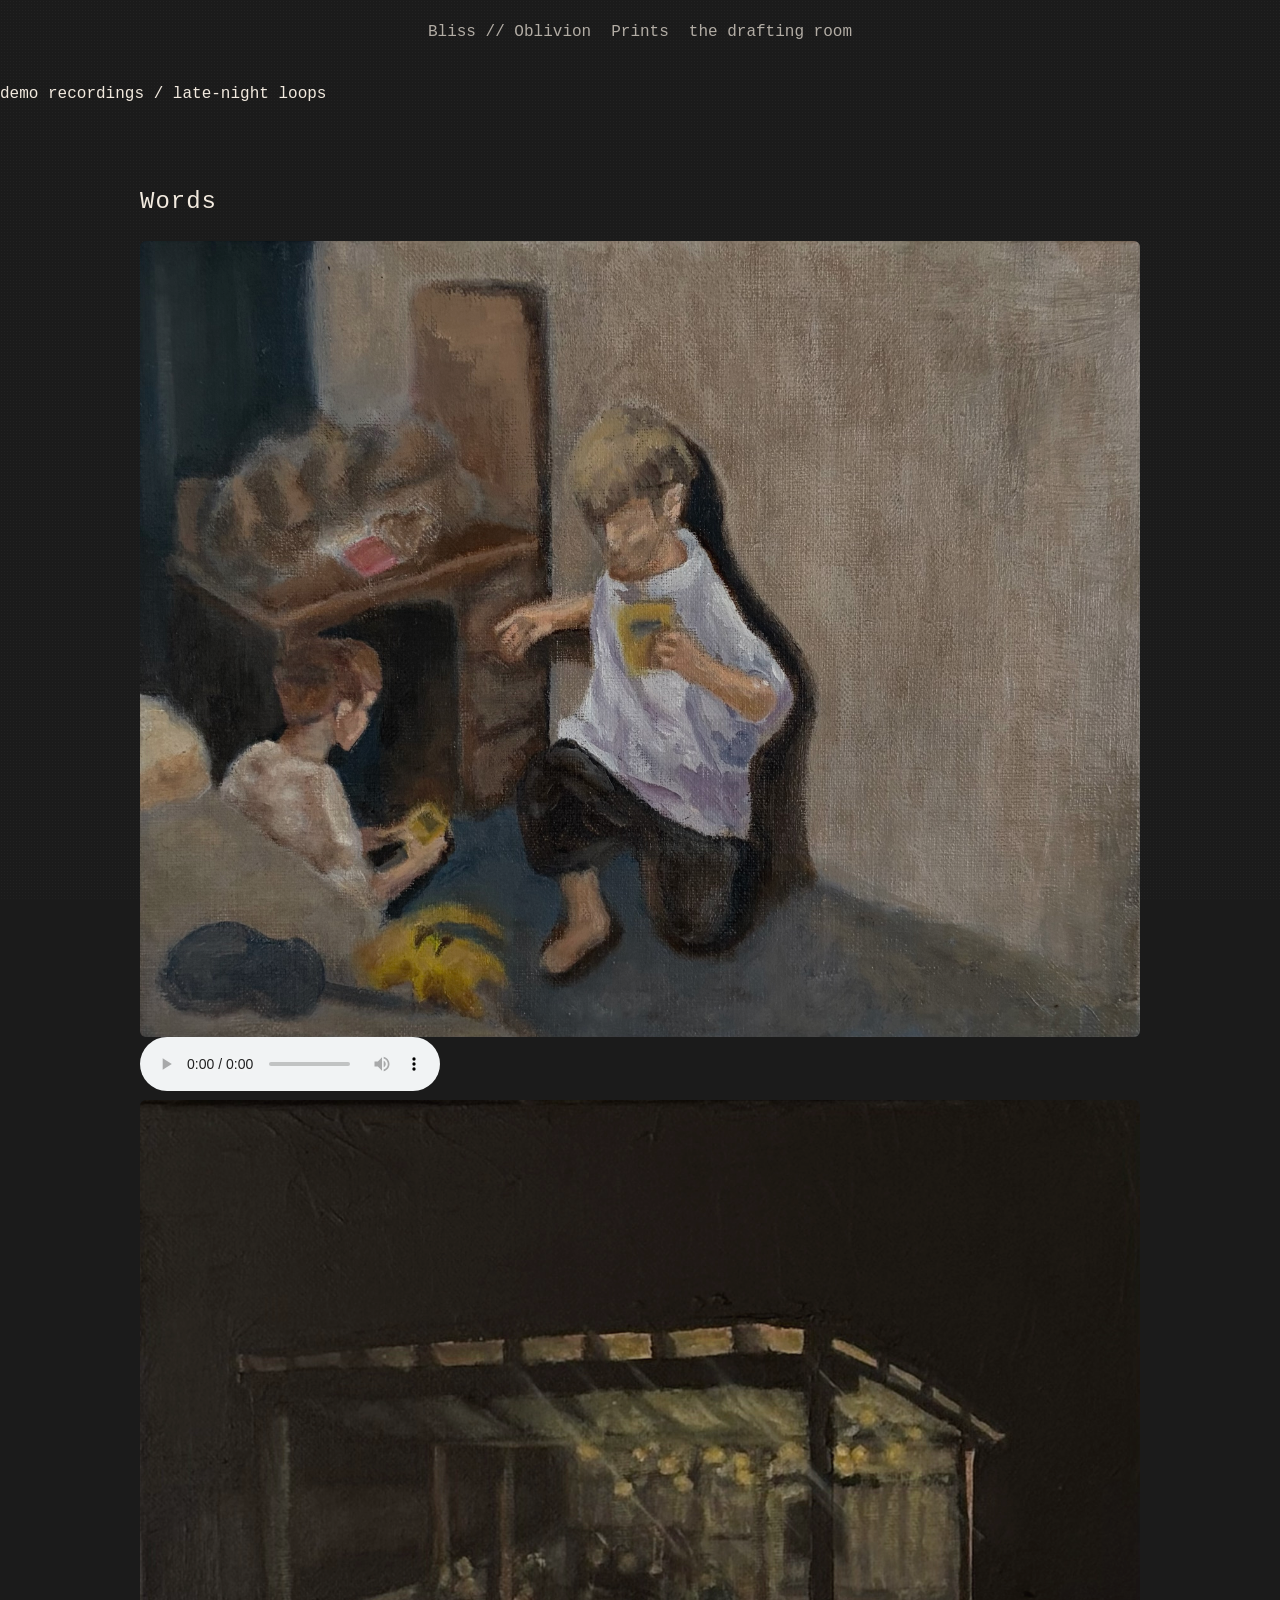
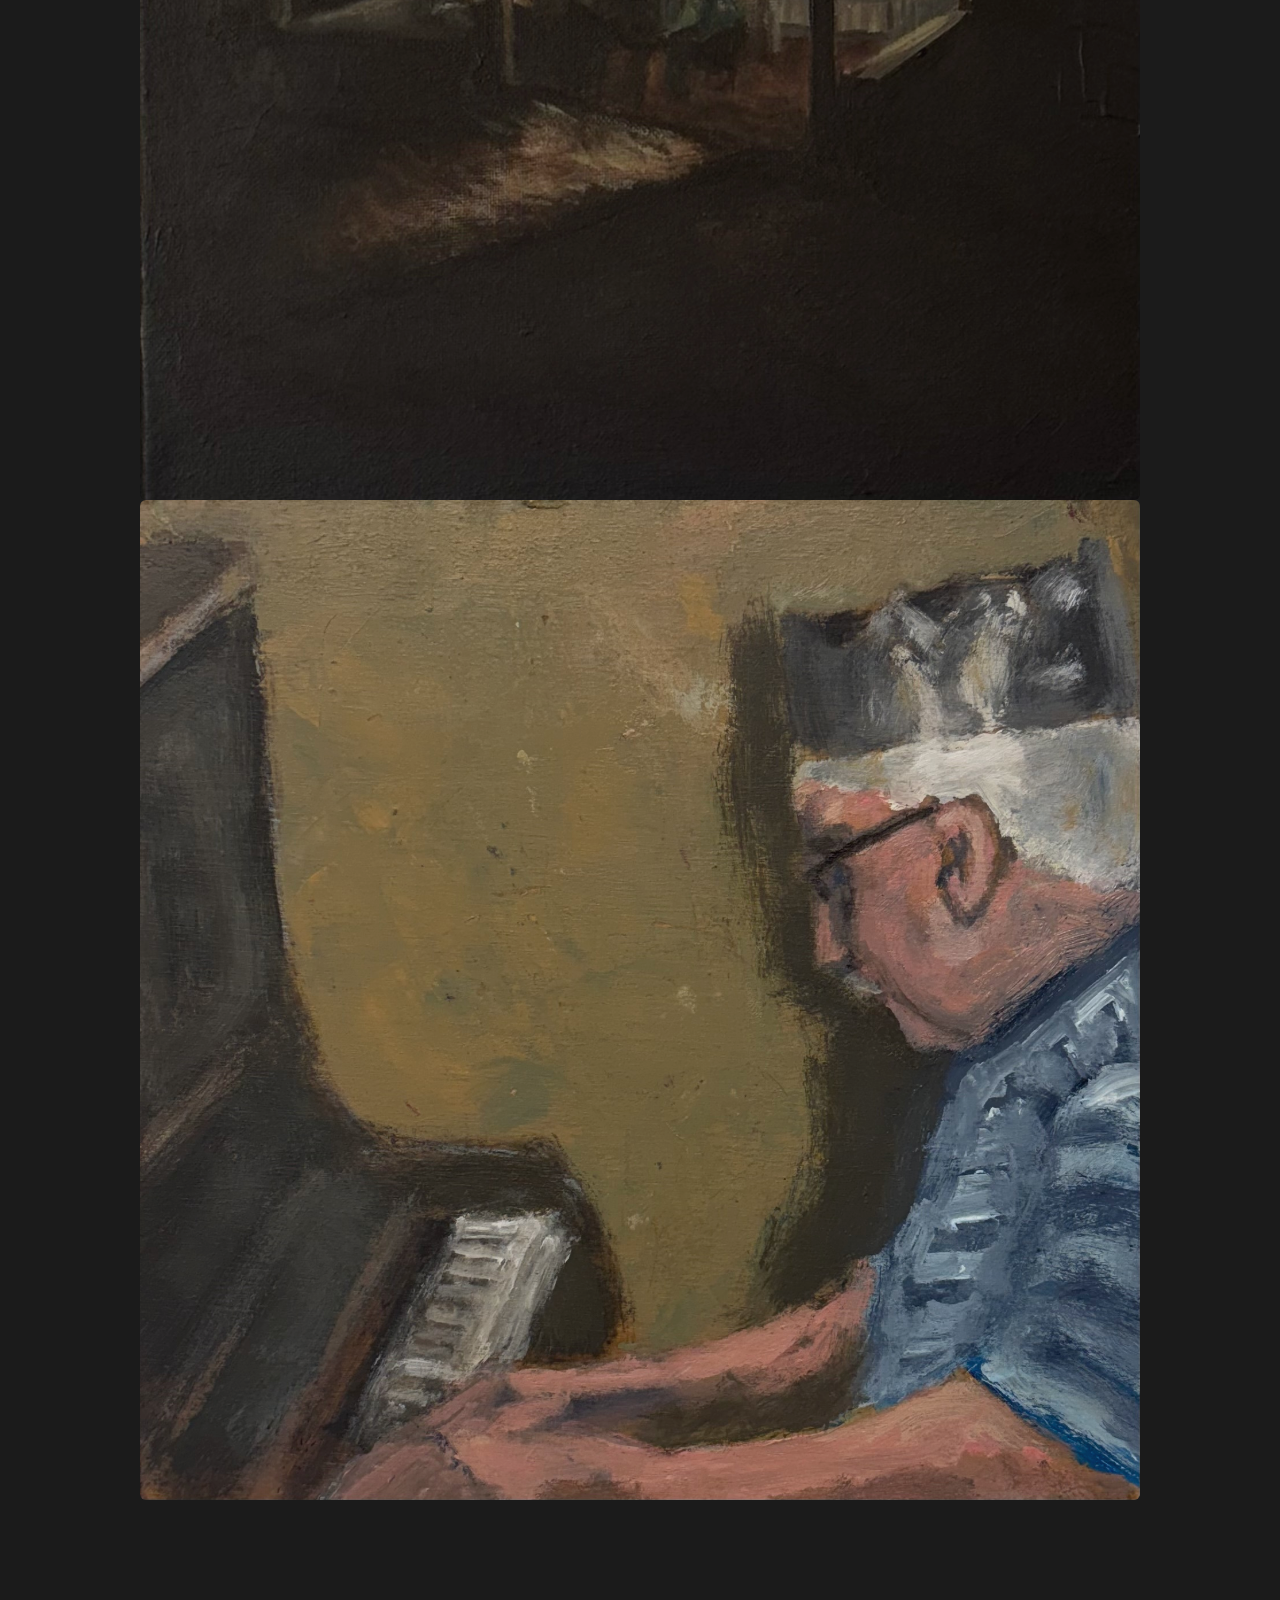
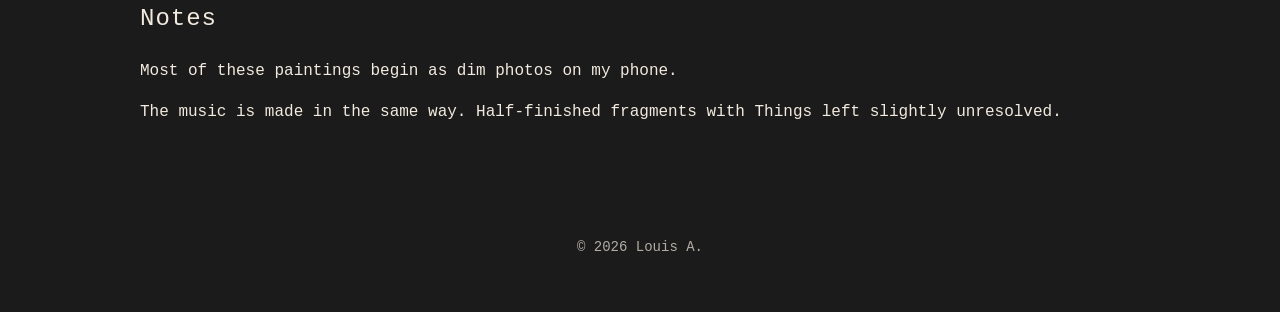
==== index.html @ 3e67a151 "Update index.html" ====
<!DOCTYPE html>
<html lang="en">
<head>
  <meta charset="UTF-8">
  <meta name="viewport" content="width=device-width, initial-scale=1.0">

  <nav class="nav">
  <a href="index.html">Bliss // Oblivion</a>
  <a href="prints.html">Prints</a>
  <a href="the drafting room.html">the drafting room</a>
</nav>

  <title>|Louis A.</title>

  <!-- THIS is your missing connection -->
  <link rel="stylesheet" href="style.css">
</head>
<body>

      <p class="caption">
        demo recordings / late-night loops
      </p>
    </div>
  </section>

  <section class="gallery-section">
    <div class="section-inner">

         <h2>Words</h2>

        <div class="gallery-item">
          <img src="paintings/Kids.jpg" alt="Kids">
        </div>
        
 <audio controls>
    <source src="music/Words.mp3" type="audio/mpeg">
  </audio>

          <div class="gallery-item">
          <img src="paintings/Warmth.jpg" alt="Warmth">
        </div>

      
        
        <div class="gallery-item">
          <img src="paintings/Pianoman.jpg" alt="Pianoman">
        </div>

      </div>
    </div>
  </section>

  <section class="journal-section">
    <div class="section-inner narrow">
      <h2>Notes</h2>

      <div class="journal-entry">
        <p>
          Most of these paintings begin as dim photos on my phone.
        </p>
      </div>

      <div class="journal-entry">
        <p>
          The music is made in the same way.
          Half-finished fragments with 
          Things left slightly unresolved.
        </p>
      </div>
    </div>
  </section>

  <footer>
    <p>
      © 2026 Louis A.
    </p>
  </footer>

  <script src="script.js"></script>
</body>
</html>
---- style.css ----
.nav {
  display: flex;
  gap: 20px;
  justify-content: center;
  padding: 20px;
  font-family: "Courier New", monospace;
}

.nav a {
  color: #f2eadf;
  text-decoration: none;
  opacity: 0.7;
  transition: opacity 0.2s ease;
}

.nav a:hover {
  opacity: 1;
}

body {
  background-color: #1b1b1b;   /* charcoal */
  color: #f2eadf;              /* cream */
  font-family: "Courier New", Courier, monospace;  /* typewriter vibe */
  margin: 0;
  padding: 0;
  line-height: 1.6;
}

/* Optional subtle texture feel */
body::before {
  content: "";
  position: fixed;
  top: 0;
  left: 0;
  width: 100%;
  height: 100%;
  background: radial-gradient(rgba(255,255,255,0.03) 1px, transparent 1px);
  background-size: 3px 3px;
  pointer-events: none;
}

/* Headings */
h1, h2 {
  font-family: "Courier New", Courier, monospace;
  color: #f2eadf;
  font-weight: normal;
  letter-spacing: 1px;
}

/* Layout spacing */
.section-inner {
  max-width: 1000px;
  margin: 0 auto;
  padding: 40px 20px;
}

/* Gallery grid control */
.gallery-grid {
  display: grid;
  grid-template-columns: repeat(auto-fit, minmax(180px, 1fr));
  gap: 20px;
  margin-top: 20px;
}

/* Image sizing (THIS fixes your “way too big” issue) */
.gallery-item img {
  width: 100%;
  height: auto;
  display: block;
  border-radius: 6px;

  /* subtle gallery feel */
  filter: contrast(0.95) brightness(0.9);

  transition: transform 0.25s ease, filter 0.25s ease;
}

/* Hover effect (optional but nice) */
.gallery-item img:hover {
  transform: scale(1.03);
  filter: contrast(1) brightness(1);
}

/* Paragraph / caption text */
p {
  font-family: "Courier New", Courier, monospace;
  color: #f2eadf;
}

/* Footer */
footer {
  text-align: center;
  padding: 40px 20px;
  opacity: 0.7;
  font-size: 14px;
}
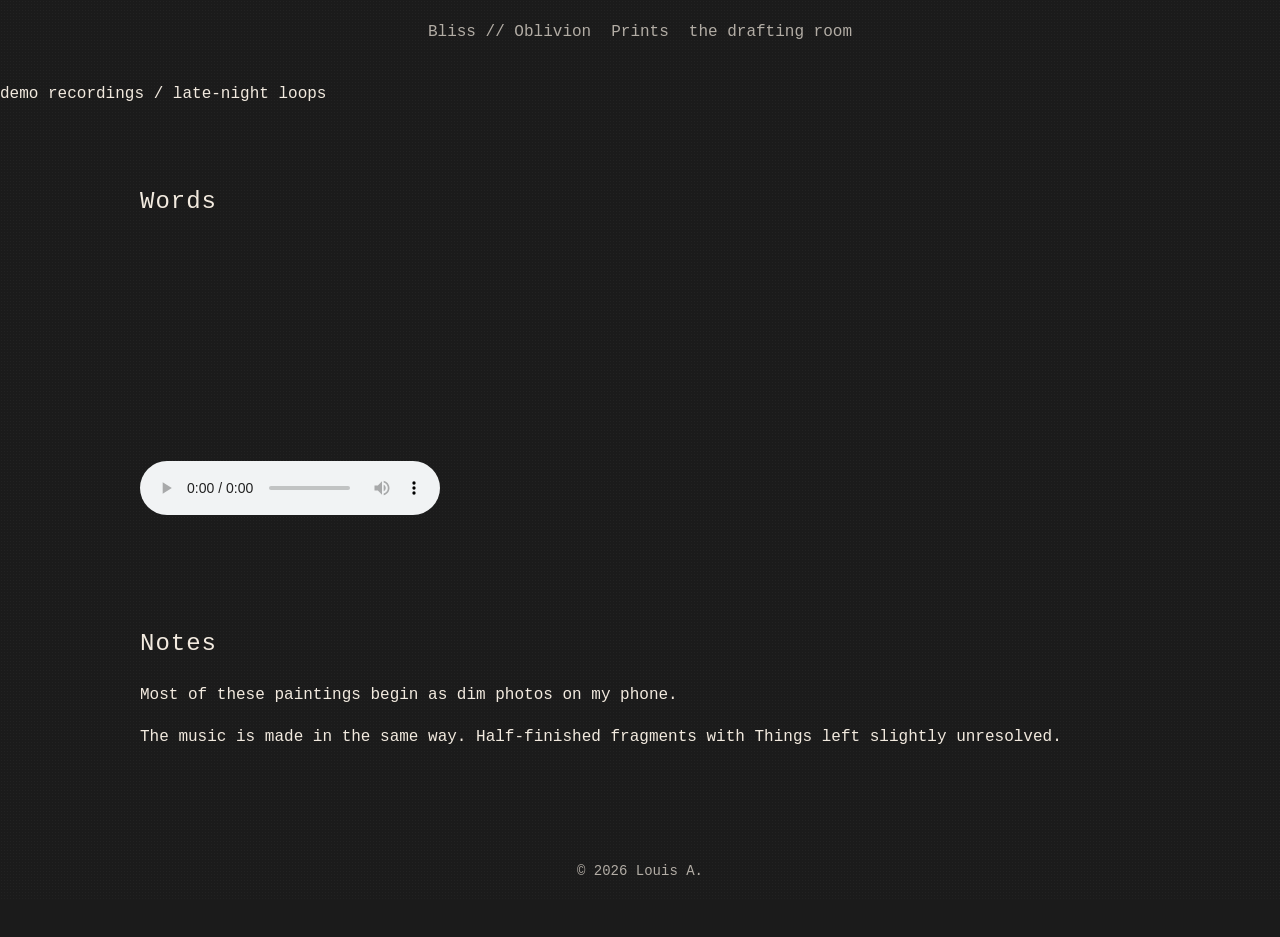
==== commit 4b98b00f: "commit" ====
--- a/index.html
+++ b/index.html
@@ -26,29 +26,41 @@
   <section class="gallery-section">
     <div class="section-inner">
 
-         <h2>Words</h2>
+      <h2>Words</h2>
+
+      <div class="gallery-grid">
+        <div class="gallery-item">
+          <a href="paintings/Kids.jpg">
+            <img src="paintings/Kids.jpg" alt="Kids">
+          </a>
+        </div>
 
         <div class="gallery-item">
-          <img src="paintings/Kids.jpg" alt="Kids">
-        </div>
-        
- <audio controls>
-    <source src="music/Words.mp3" type="audio/mpeg">
-  </audio>
-
-          <div class="gallery-item">
-          <img src="paintings/Warmth.jpg" alt="Warmth">
+          <a href="paintings/Warmth.jpg">
+            <img src="paintings/Warmth.jpg" alt="Warmth">
+          </a>
         </div>
 
-      
-        
         <div class="gallery-item">
-          <img src="paintings/Pianoman.jpg" alt="Pianoman">
+          <a href="paintings/Pianoman.jpg">
+            <img src="paintings/Pianoman.jpg" alt="Pianoman">
+          </a>
         </div>
+      </div>
 
-      </div>
+      <audio controls>
+        <source src="music/Words.mp3" type="audio/mpeg">
+      </audio>
+
     </div>
   </section>
+
+  <div class="lightbox" role="dialog" aria-hidden="true">
+    <button class="lightbox-close" aria-label="Close image overlay">&times;</button>
+    <button class="lightbox-prev" aria-label="Previous image">&#8249;</button>
+    <img class="lightbox-image" src="" alt="">
+    <button class="lightbox-next" aria-label="Next image">&#8250;</button>
+  </div>
 
   <section class="journal-section">
     <div class="section-inner narrow">
--- a/style.css
+++ b/style.css
@@ -62,17 +62,27 @@
   margin-top: 20px;
 }
 
+.gallery-item a {
+  display: block;
+}
+
 /* Image sizing (THIS fixes your “way too big” issue) */
 .gallery-item img {
   width: 100%;
+  max-width: 220px;   /* controls image size */
   height: auto;
+
   display: block;
-  border-radius: 6px;
+  margin: 0 auto;
 
-  /* subtle gallery feel */
+  border-radius: 4px;
+
   filter: contrast(0.95) brightness(0.9);
 
-  transition: transform 0.25s ease, filter 0.25s ease;
+  opacity: 0;
+  transform: translateY(10px);
+  transition: opacity 1.2s ease, transform 1.2s ease;
+  cursor: pointer;
 }
 
 /* Hover effect (optional but nice) */
@@ -80,6 +90,67 @@
   transform: scale(1.03);
   filter: contrast(1) brightness(1);
 }
+
+.lightbox {
+  position: fixed;
+  inset: 0;
+  display: none;
+  align-items: center;
+  justify-content: center;
+  background: rgba(0, 0, 0, 0.92);
+  z-index: 9999;
+  padding: 30px;
+}
+
+.lightbox.visible {
+  display: flex;
+}
+
+.lightbox-image {
+  max-width: 90vw;
+  max-height: 85vh;
+  width: auto;
+  height: auto;
+  border-radius: 6px;
+  box-shadow: 0 0 40px rgba(0, 0, 0, 0.6);
+}
+
+.lightbox button {
+  position: absolute;
+  background: rgba(255, 255, 255, 0.08);
+  border: 1px solid rgba(255, 255, 255, 0.12);
+  color: #f2eadf;
+  font-size: 28px;
+  line-height: 1;
+  width: 48px;
+  height: 48px;
+  cursor: pointer;
+  border-radius: 50%;
+  transition: background 0.2s ease, transform 0.2s ease;
+}
+
+.lightbox button:hover {
+  background: rgba(255, 255, 255, 0.18);
+  transform: scale(1.05);
+}
+
+.lightbox-close {
+  top: 20px;
+  right: 20px;
+}
+
+.lightbox-prev {
+  left: 20px;
+  top: 50%;
+  transform: translateY(-50%);
+}
+
+.lightbox-next {
+  right: 20px;
+  top: 50%;
+  transform: translateY(-50%);
+}
+
 
 /* Paragraph / caption text */
 p {
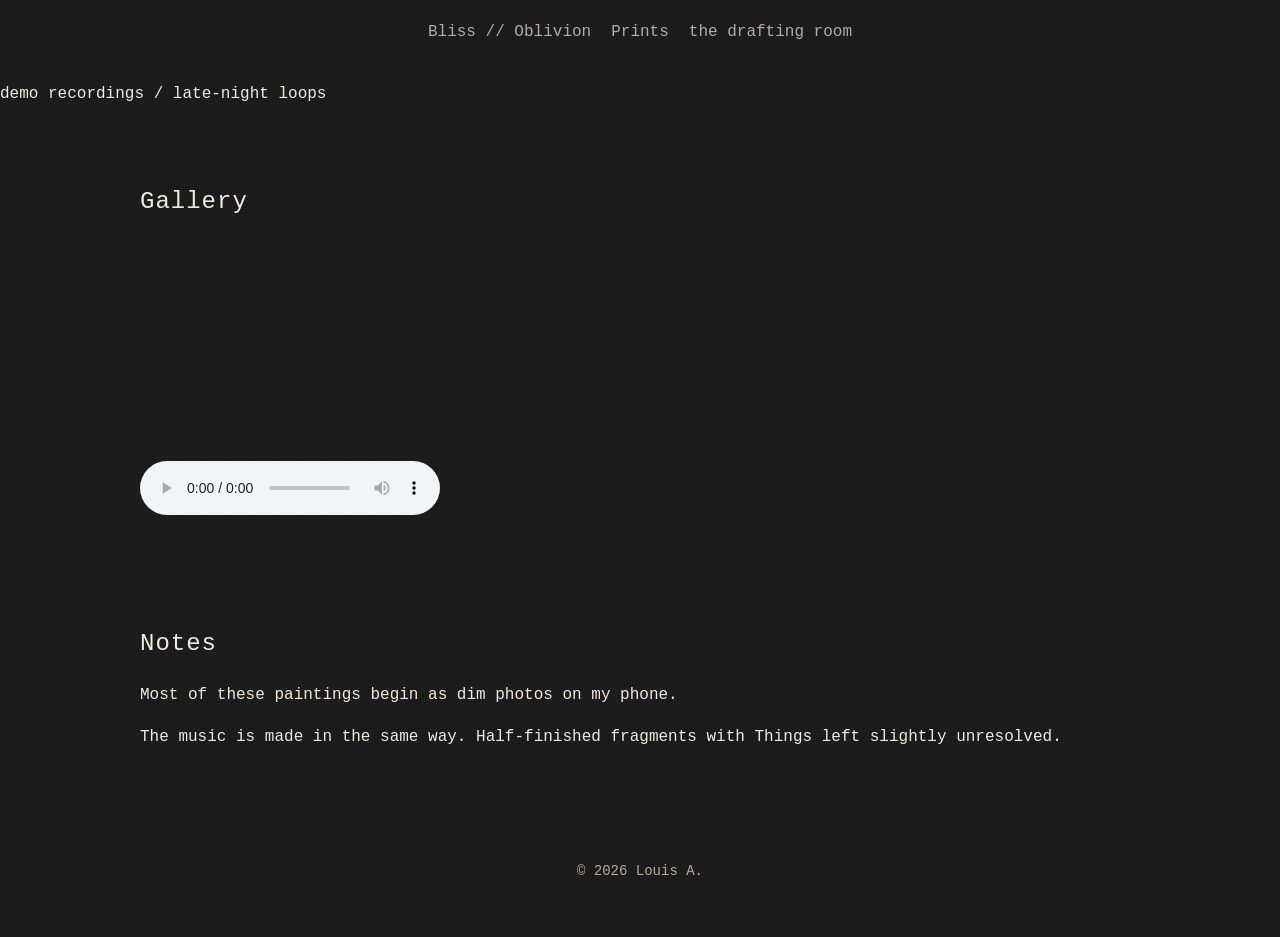
==== commit ab4e3eda: "commit" ====
--- a/index.html
+++ b/index.html
@@ -26,7 +26,7 @@
   <section class="gallery-section">
     <div class="section-inner">
 
-      <h2>Words</h2>
+      <h2>Gallery</h2>
 
       <div class="gallery-grid">
         <div class="gallery-item">
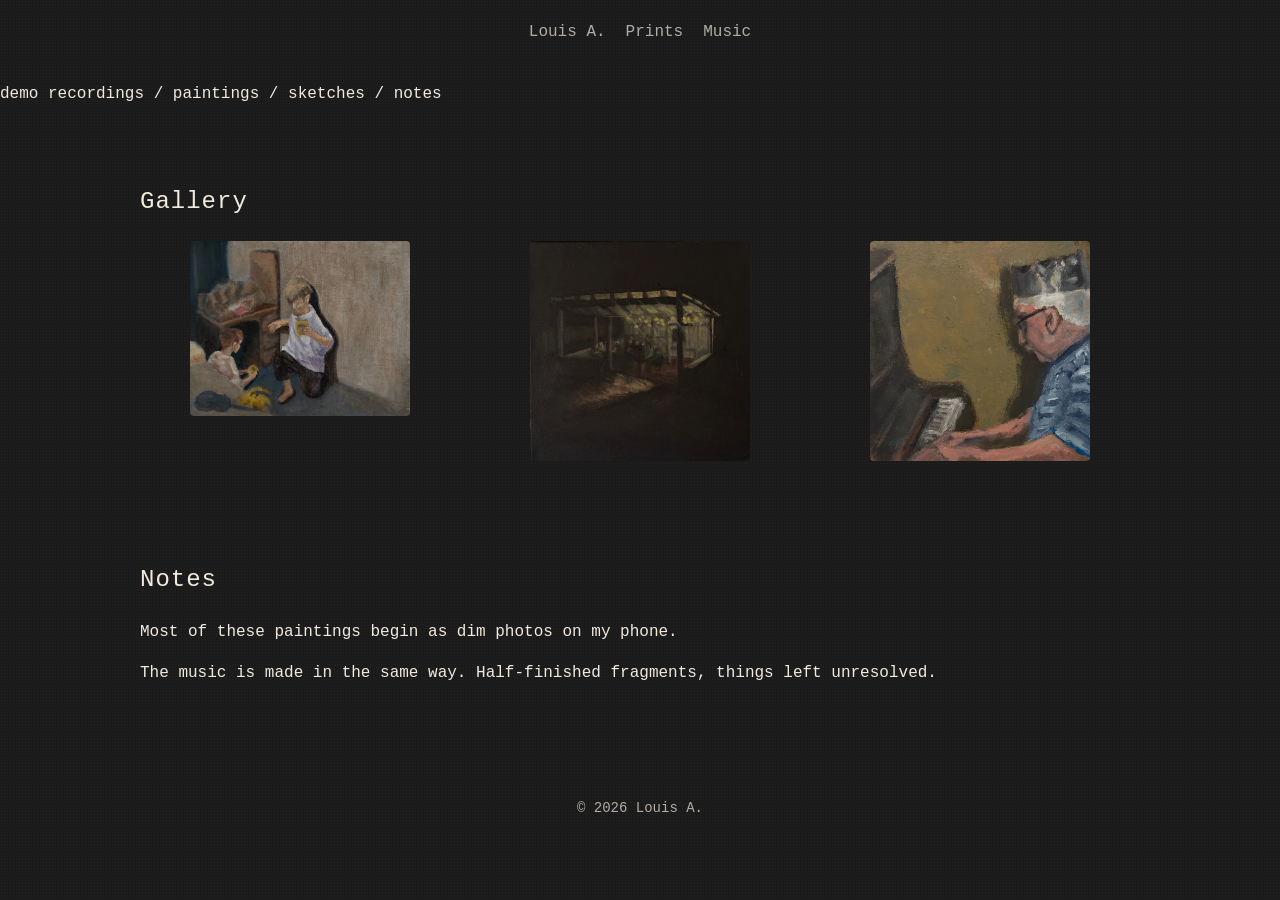
==== commit d1afd892: "commit" ====
--- a/index.html
+++ b/index.html
@@ -5,9 +5,9 @@
   <meta name="viewport" content="width=device-width, initial-scale=1.0">
 
   <nav class="nav">
-  <a href="index.html">Bliss // Oblivion</a>
+  <a href="index.html">Louis A.</a>
   <a href="prints.html">Prints</a>
-  <a href="the drafting room.html">the drafting room</a>
+  <a href="Music.html">Music</a>
 </nav>
 
   <title>|Louis A.</title>
@@ -18,7 +18,7 @@
 <body>
 
       <p class="caption">
-        demo recordings / late-night loops
+        demo recordings / paintings / sketches / notes
       </p>
     </div>
   </section>
@@ -48,10 +48,6 @@
         </div>
       </div>
 
-      <audio controls>
-        <source src="music/Words.mp3" type="audio/mpeg">
-      </audio>
-
     </div>
   </section>
 
@@ -75,8 +71,7 @@
       <div class="journal-entry">
         <p>
           The music is made in the same way.
-          Half-finished fragments with 
-          Things left slightly unresolved.
+          Half-finished fragments, things left unresolved.
         </p>
       </div>
     </div>
--- a/style.css
+++ b/style.css
@@ -91,6 +91,12 @@
   filter: contrast(1) brightness(1);
 }
 
+/* Show images when they come into view */
+.gallery-item img.visible {
+  opacity: 1;
+  transform: translateY(0);
+}
+
 .lightbox {
   position: fixed;
   inset: 0;
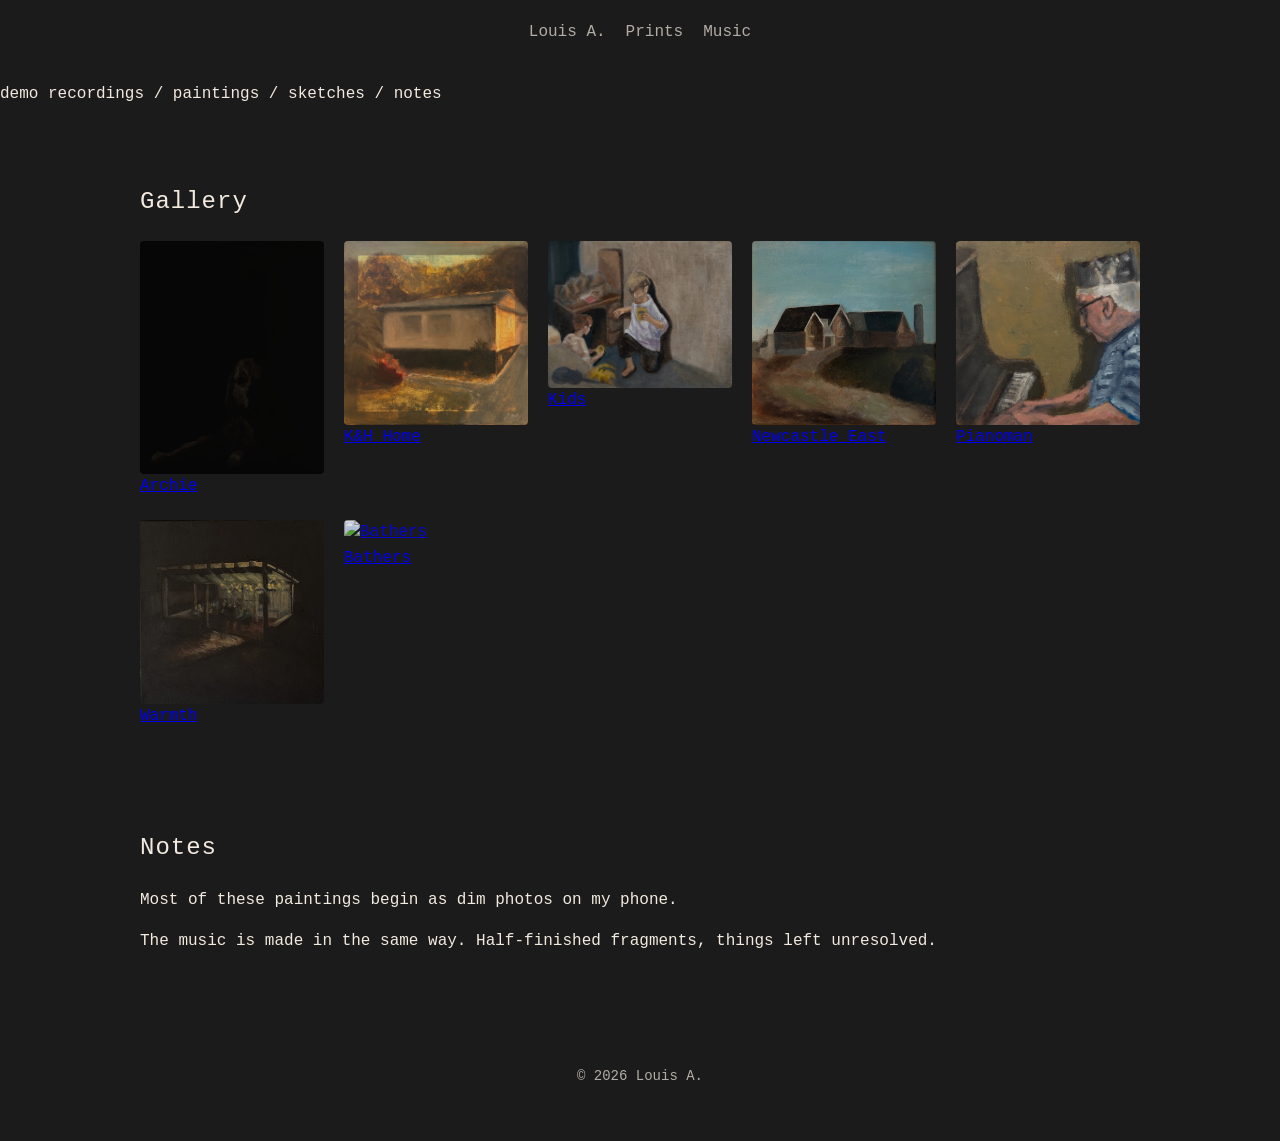
==== commit b8eb80c1: "commit 1234567890abcdef1234567890abcdef12345678" ====
--- a/index.html
+++ b/index.html
@@ -28,22 +28,53 @@
 
       <h2>Gallery</h2>
 
-      <div class="gallery-grid">
+      <div class="gallery-grid artsy">
+        <div class="gallery-item">
+          <a href="paintings/Archie.jpg">
+            <img src="paintings/Archie.jpg" alt="Archie">
+            <div class="caption">Archie</div>
+          </a>
+        </div>
+
+        <div class="gallery-item">
+          <a href="paintings/K%26H%20Home.jpg">
+            <img src="paintings/K%26H%20Home.jpg" alt="K&H Home">
+            <div class="caption">K&amp;H Home</div>
+          </a>
+        </div>
+
         <div class="gallery-item">
           <a href="paintings/Kids.jpg">
             <img src="paintings/Kids.jpg" alt="Kids">
+            <div class="caption">Kids</div>
+          </a>
+        </div>
+
+        <div class="gallery-item">
+          <a href="paintings/Newcastle%20East.jpg">
+            <img src="paintings/Newcastle%20East.jpg" alt="Newcastle East">
+            <div class="caption">Newcastle East</div>
+          </a>
+        </div>
+
+        <div class="gallery-item">
+          <a href="paintings/Pianoman.jpg">
+            <img src="paintings/Pianoman.jpg" alt="Pianoman">
+            <div class="caption">Pianoman</div>
           </a>
         </div>
 
         <div class="gallery-item">
           <a href="paintings/Warmth.jpg">
             <img src="paintings/Warmth.jpg" alt="Warmth">
+            <div class="caption">Warmth</div>
           </a>
         </div>
 
         <div class="gallery-item">
-          <a href="paintings/Pianoman.jpg">
-            <img src="paintings/Pianoman.jpg" alt="Pianoman">
+          <a href="paintings/bathers.jpg">
+            <img src="paintings/bathers.jpg" alt="Bathers">
+            <div class="caption">Bathers</div>
           </a>
         </div>
       </div>
--- a/style.css
+++ b/style.css
@@ -26,19 +26,6 @@
   line-height: 1.6;
 }
 
-/* Optional subtle texture feel */
-body::before {
-  content: "";
-  position: fixed;
-  top: 0;
-  left: 0;
-  width: 100%;
-  height: 100%;
-  background: radial-gradient(rgba(255,255,255,0.03) 1px, transparent 1px);
-  background-size: 3px 3px;
-  pointer-events: none;
-}
-
 /* Headings */
 h1, h2 {
   font-family: "Courier New", Courier, monospace;
@@ -64,6 +51,30 @@
 
 .gallery-item a {
   display: block;
+}
+
+/* Music links styling */
+.music-links {
+  display: flex;
+  gap: 30px;
+  margin-top: 30px;
+  flex-wrap: wrap;
+}
+
+.music-links a {
+  color: #f2eadf;
+  text-decoration: none;
+  font-size: 16px;
+  padding: 10px 20px;
+  border: 1px solid rgba(242, 234, 223, 0.3);
+  border-radius: 4px;
+  transition: all 0.2s ease;
+}
+
+.music-links a:hover {
+  background-color: rgba(242, 234, 223, 0.1);
+  border-color: rgba(242, 234, 223, 0.6);
+  opacity: 1;
 }
 
 /* Image sizing (THIS fixes your “way too big” issue) */
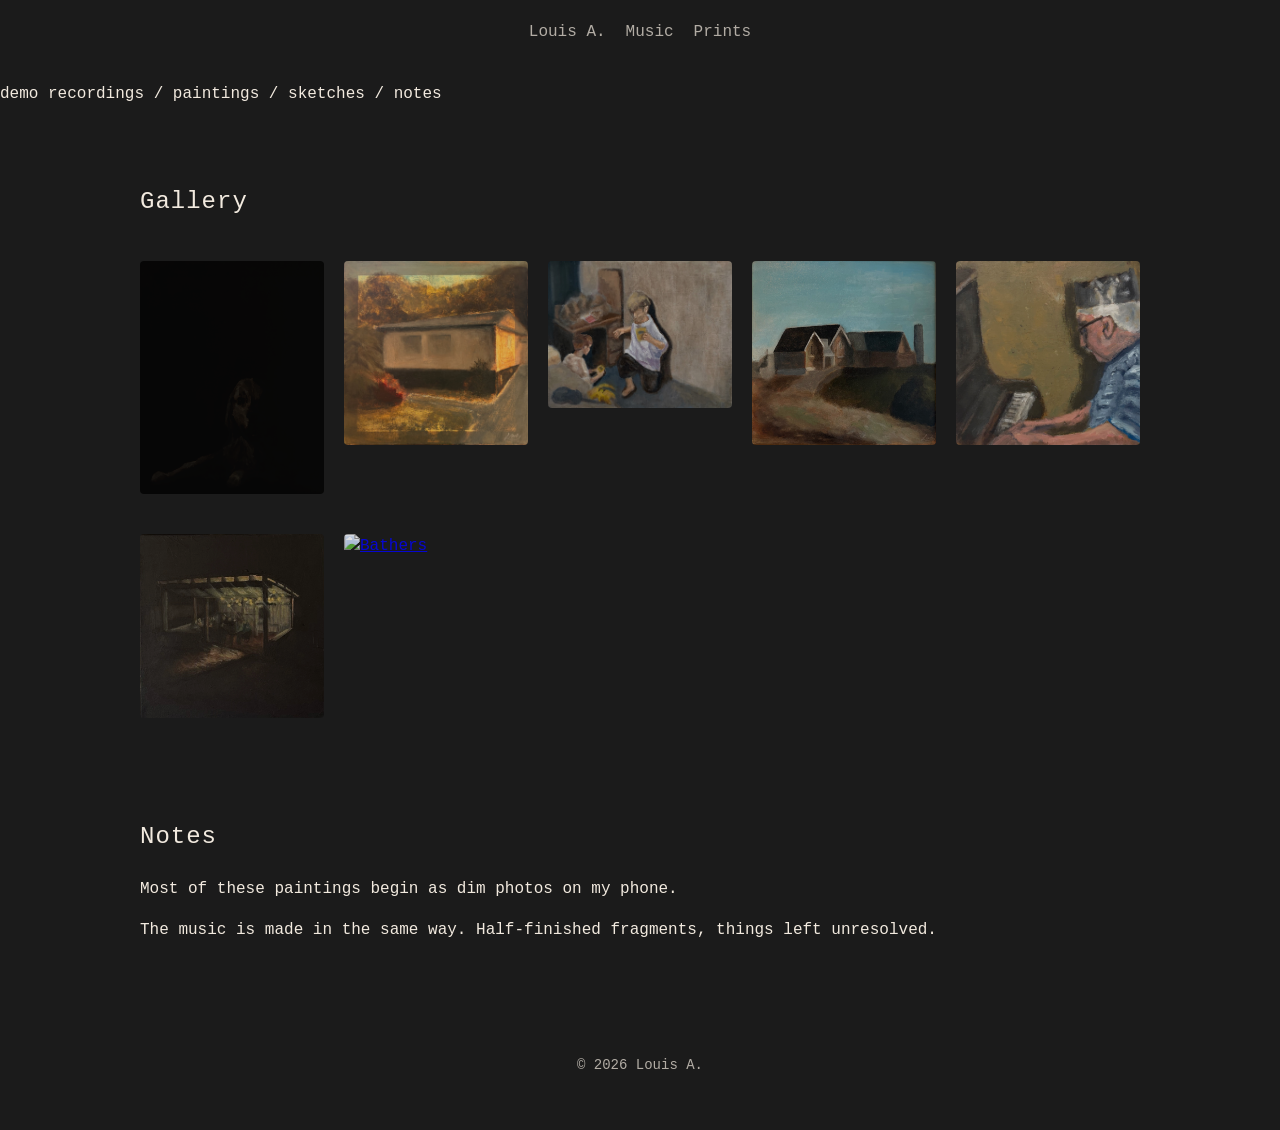
==== commit 7bc1c8ee: "image changes and navigation updates for Music and Prints pages." ====
--- a/index.html
+++ b/index.html
@@ -6,8 +6,9 @@
 
   <nav class="nav">
   <a href="index.html">Louis A.</a>
+  <a href="Music.html">Music</a>
   <a href="prints.html">Prints</a>
-  <a href="Music.html">Music</a>
+  
 </nav>
 
   <title>|Louis A.</title>
@@ -32,49 +33,42 @@
         <div class="gallery-item">
           <a href="paintings/Archie.jpg">
             <img src="paintings/Archie.jpg" alt="Archie">
-            <div class="caption">Archie</div>
           </a>
         </div>
 
         <div class="gallery-item">
           <a href="paintings/K%26H%20Home.jpg">
             <img src="paintings/K%26H%20Home.jpg" alt="K&H Home">
-            <div class="caption">K&amp;H Home</div>
           </a>
         </div>
 
         <div class="gallery-item">
           <a href="paintings/Kids.jpg">
             <img src="paintings/Kids.jpg" alt="Kids">
-            <div class="caption">Kids</div>
           </a>
         </div>
 
         <div class="gallery-item">
           <a href="paintings/Newcastle%20East.jpg">
             <img src="paintings/Newcastle%20East.jpg" alt="Newcastle East">
-            <div class="caption">Newcastle East</div>
           </a>
         </div>
 
         <div class="gallery-item">
           <a href="paintings/Pianoman.jpg">
             <img src="paintings/Pianoman.jpg" alt="Pianoman">
-            <div class="caption">Pianoman</div>
           </a>
         </div>
 
         <div class="gallery-item">
           <a href="paintings/Warmth.jpg">
             <img src="paintings/Warmth.jpg" alt="Warmth">
-            <div class="caption">Warmth</div>
           </a>
         </div>
 
         <div class="gallery-item">
           <a href="paintings/bathers.jpg">
             <img src="paintings/bathers.jpg" alt="Bathers">
-            <div class="caption">Bathers</div>
           </a>
         </div>
       </div>
--- a/style.css
+++ b/style.css
@@ -82,10 +82,10 @@
   width: 100%;
   max-width: 220px;   /* controls image size */
   height: auto;
-
-  display: block;
-  margin: 0 auto;
-
+    display: grid;
+    grid-template-columns: repeat(auto-fit, minmax(180px, 1fr));
+    gap: 20px;
+    margin-top: 20px;
   border-radius: 4px;
 
   filter: contrast(0.95) brightness(0.9);
@@ -116,6 +116,75 @@
   justify-content: center;
   background: rgba(0, 0, 0, 0.92);
   z-index: 9999;
+  /* Gallery grid control (artsy mosaic) */
+  .gallery-grid.artsy {
+    display: grid;
+    grid-template-columns: repeat(4, 1fr);
+    grid-auto-rows: 180px;
+    gap: 18px;
+    margin-top: 20px;
+  }
+
+  @media (max-width: 900px) {
+    .gallery-grid.artsy {
+      grid-template-columns: repeat(3, 1fr);
+      grid-auto-rows: 150px;
+    }
+  }
+
+  @media (max-width: 600px) {
+    .gallery-grid.artsy {
+      grid-template-columns: repeat(2, 1fr);
+      grid-auto-rows: 140px;
+    }
+  }
+
+  .gallery-item {
+    position: relative;
+    overflow: hidden;
+    border-radius: 6px;
+  }
+
+  .gallery-item a {
+    display: block;
+    height: 100%;
+    color: inherit;
+    text-decoration: none;
+  }
+
+  /* Image sizing: cover the cell for a mosaic look */
+  .gallery-item img {
+    width: 100%;
+    height: 100%;
+    object-fit: cover;
+    display: block;
+    transition: transform 0.6s cubic-bezier(.2,.8,.2,1), filter 0.25s ease, opacity 1.2s ease;
+    opacity: 0;
+    transform: translateY(10px) scale(1);
+    cursor: pointer;
+  }
+
+  .gallery-item img.visible {
+    opacity: 1;
+    transform: translateY(0) scale(1);
+  }
+
+  .gallery-item:hover img {
+    transform: scale(1.06);
+    filter: contrast(1) brightness(1);
+  }
+
+  /* Vary sizes for an artsy composition */
+  .gallery-grid.artsy .gallery-item:nth-child(5n+1) {
+    grid-column: span 2;
+    grid-row: span 2;
+  }
+  .gallery-grid.artsy .gallery-item:nth-child(5n+3) {
+    grid-column: span 2;
+  }
+  .gallery-grid.artsy .gallery-item:nth-child(4n+2) {
+    grid-row: span 2;
+  }
   padding: 30px;
 }
 
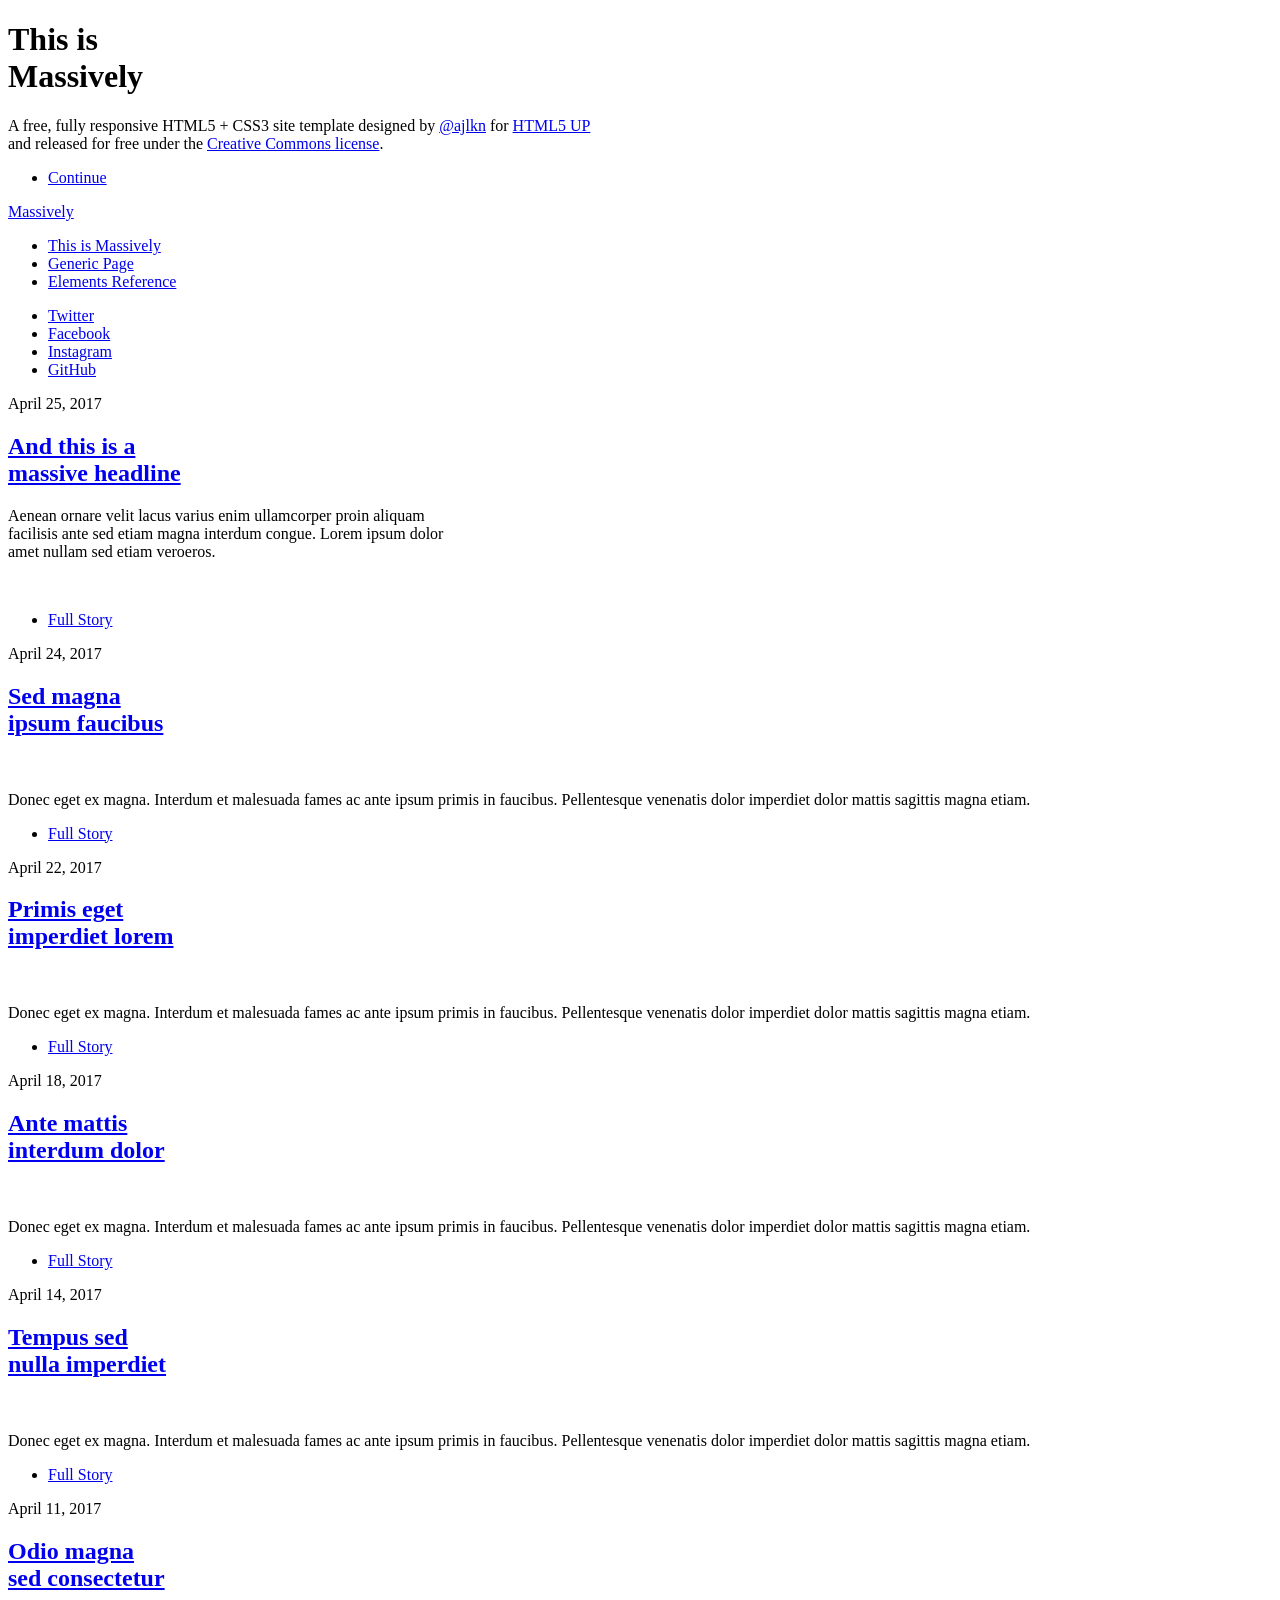
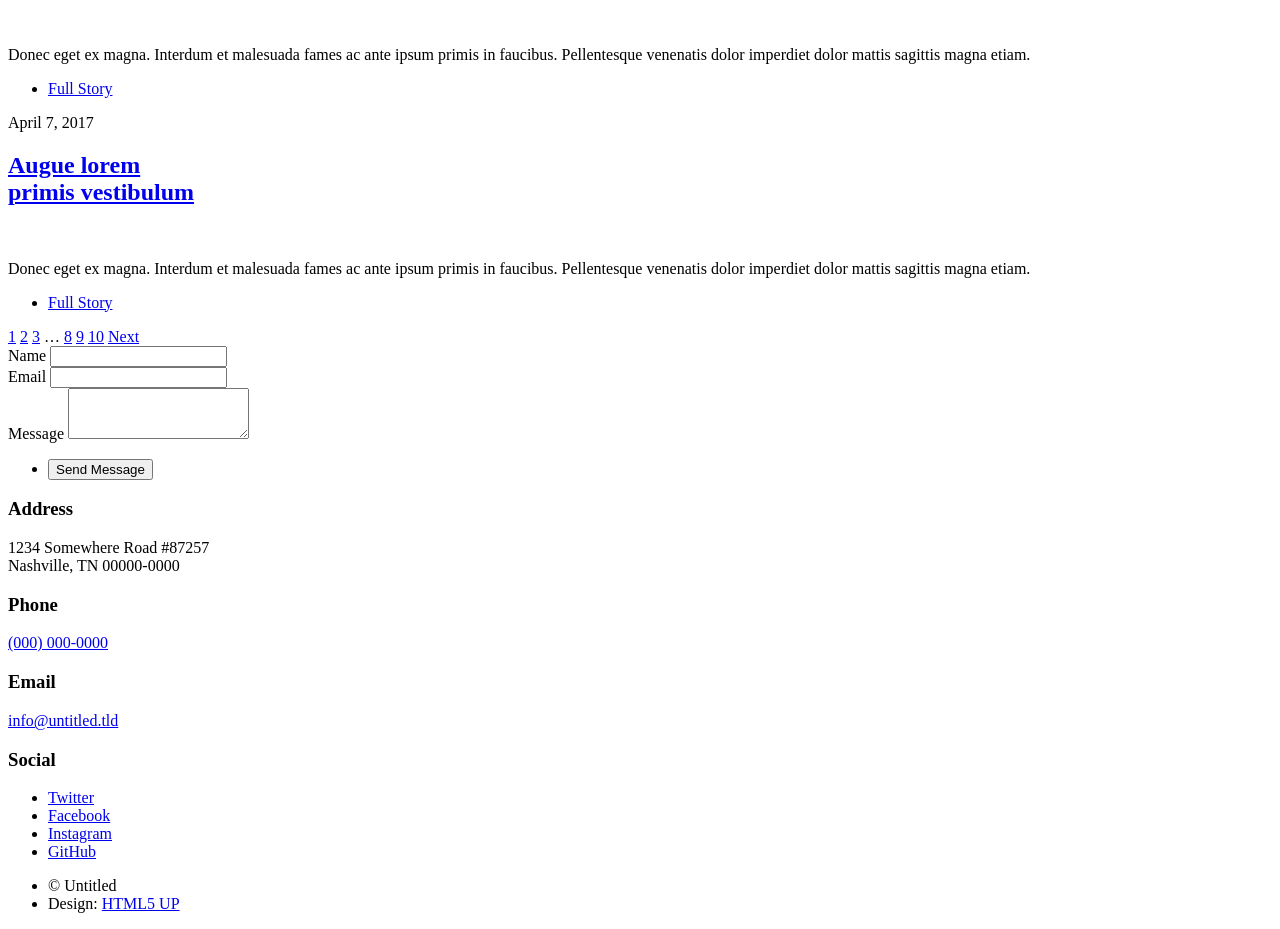
==== commit 8da72989: "template addition" ====
--- a/index.html
+++ b/index.html
@@ -1,113 +1,229 @@
-<!DOCTYPE html>
-<html lang="en">
-<head>
-  <meta charset="UTF-8">
-  <meta name="viewport" content="width=device-width, initial-scale=1.0">
-
-  <nav class="nav">
-  <a href="index.html">Louis A.</a>
-  <a href="Music.html">Music</a>
-  <a href="prints.html">Prints</a>
-  
-</nav>
-
-  <title>|Louis A.</title>
-
-  <!-- THIS is your missing connection -->
-  <link rel="stylesheet" href="style.css">
-</head>
-<body>
-
-      <p class="caption">
-        demo recordings / paintings / sketches / notes
-      </p>
-    </div>
-  </section>
-
-  <section class="gallery-section">
-    <div class="section-inner">
-
-      <h2>Gallery</h2>
-
-      <div class="gallery-grid artsy">
-        <div class="gallery-item">
-          <a href="paintings/Archie.jpg">
-            <img src="paintings/Archie.jpg" alt="Archie">
-          </a>
-        </div>
-
-        <div class="gallery-item">
-          <a href="paintings/K%26H%20Home.jpg">
-            <img src="paintings/K%26H%20Home.jpg" alt="K&H Home">
-          </a>
-        </div>
-
-        <div class="gallery-item">
-          <a href="paintings/Kids.jpg">
-            <img src="paintings/Kids.jpg" alt="Kids">
-          </a>
-        </div>
-
-        <div class="gallery-item">
-          <a href="paintings/Newcastle%20East.jpg">
-            <img src="paintings/Newcastle%20East.jpg" alt="Newcastle East">
-          </a>
-        </div>
-
-        <div class="gallery-item">
-          <a href="paintings/Pianoman.jpg">
-            <img src="paintings/Pianoman.jpg" alt="Pianoman">
-          </a>
-        </div>
-
-        <div class="gallery-item">
-          <a href="paintings/Warmth.jpg">
-            <img src="paintings/Warmth.jpg" alt="Warmth">
-          </a>
-        </div>
-
-        <div class="gallery-item">
-          <a href="paintings/bathers.jpg">
-            <img src="paintings/bathers.jpg" alt="Bathers">
-          </a>
-        </div>
-      </div>
-
-    </div>
-  </section>
-
-  <div class="lightbox" role="dialog" aria-hidden="true">
-    <button class="lightbox-close" aria-label="Close image overlay">&times;</button>
-    <button class="lightbox-prev" aria-label="Previous image">&#8249;</button>
-    <img class="lightbox-image" src="" alt="">
-    <button class="lightbox-next" aria-label="Next image">&#8250;</button>
-  </div>
-
-  <section class="journal-section">
-    <div class="section-inner narrow">
-      <h2>Notes</h2>
-
-      <div class="journal-entry">
-        <p>
-          Most of these paintings begin as dim photos on my phone.
-        </p>
-      </div>
-
-      <div class="journal-entry">
-        <p>
-          The music is made in the same way.
-          Half-finished fragments, things left unresolved.
-        </p>
-      </div>
-    </div>
-  </section>
-
-  <footer>
-    <p>
-      © 2026 Louis A.
-    </p>
-  </footer>
-
-  <script src="script.js"></script>
-</body>
-</html>
+<!DOCTYPE HTML>
+<!--
+	Massively by HTML5 UP
+	html5up.net | @ajlkn
+	Free for personal and commercial use under the CCA 3.0 license (html5up.net/license)
+-->
+<html>
+	<head>
+		<title>Louis.A</title>
+		<meta charset="utf-8" />
+		<meta name="viewport" content="width=device-width, initial-scale=1, user-scalable=no" />
+		<link rel="stylesheet" href="assets/css/main.css" />
+		<noscript><link rel="stylesheet" href="assets/css/noscript.css" /></noscript>
+	</head>
+	<body class="is-preload">
+
+		<!-- Wrapper -->
+			<div id="wrapper" class="fade-in">
+
+				<!-- Intro -->
+					<div id="intro">
+						<h1>This is<br />
+						Massively</h1>
+						<p>A free, fully responsive HTML5 + CSS3 site template designed by <a href="https://twitter.com/ajlkn">@ajlkn</a> for <a href="https://html5up.net">HTML5 UP</a><br />
+						and released for free under the <a href="https://html5up.net/license">Creative Commons license</a>.</p>
+						<ul class="actions">
+							<li><a href="#header" class="button icon solid solo fa-arrow-down scrolly">Continue</a></li>
+						</ul>
+					</div>
+
+				<!-- Header -->
+					<header id="header">
+						<a href="index.html" class="logo">Massively</a>
+					</header>
+
+				<!-- Nav -->
+					<nav id="nav">
+						<ul class="links">
+							<li class="active"><a href="index.html">This is Massively</a></li>
+							<li><a href="generic.html">Generic Page</a></li>
+							<li><a href="elements.html">Elements Reference</a></li>
+						</ul>
+						<ul class="icons">
+							<li><a href="#" class="icon brands fa-twitter"><span class="label">Twitter</span></a></li>
+							<li><a href="#" class="icon brands fa-facebook-f"><span class="label">Facebook</span></a></li>
+							<li><a href="#" class="icon brands fa-instagram"><span class="label">Instagram</span></a></li>
+							<li><a href="#" class="icon brands fa-github"><span class="label">GitHub</span></a></li>
+						</ul>
+					</nav>
+
+				<!-- Main -->
+					<div id="main">
+
+						<!-- Featured Post -->
+							<article class="post featured">
+								<header class="major">
+									<span class="date">April 25, 2017</span>
+									<h2><a href="#">And this is a<br />
+									massive headline</a></h2>
+									<p>Aenean ornare velit lacus varius enim ullamcorper proin aliquam<br />
+									facilisis ante sed etiam magna interdum congue. Lorem ipsum dolor<br />
+									amet nullam sed etiam veroeros.</p>
+								</header>
+								<a href="#" class="image main"><img src="images/pic01.jpg" alt="" /></a>
+								<ul class="actions special">
+									<li><a href="#" class="button large">Full Story</a></li>
+								</ul>
+							</article>
+
+						<!-- Posts -->
+							<section class="posts">
+								<article>
+									<header>
+										<span class="date">April 24, 2017</span>
+										<h2><a href="#">Sed magna<br />
+										ipsum faucibus</a></h2>
+									</header>
+									<a href="#" class="image fit"><img src="images/pic02.jpg" alt="" /></a>
+									<p>Donec eget ex magna. Interdum et malesuada fames ac ante ipsum primis in faucibus. Pellentesque venenatis dolor imperdiet dolor mattis sagittis magna etiam.</p>
+									<ul class="actions special">
+										<li><a href="#" class="button">Full Story</a></li>
+									</ul>
+								</article>
+								<article>
+									<header>
+										<span class="date">April 22, 2017</span>
+										<h2><a href="#">Primis eget<br />
+										imperdiet lorem</a></h2>
+									</header>
+									<a href="#" class="image fit"><img src="images/pic03.jpg" alt="" /></a>
+									<p>Donec eget ex magna. Interdum et malesuada fames ac ante ipsum primis in faucibus. Pellentesque venenatis dolor imperdiet dolor mattis sagittis magna etiam.</p>
+									<ul class="actions special">
+										<li><a href="#" class="button">Full Story</a></li>
+									</ul>
+								</article>
+								<article>
+									<header>
+										<span class="date">April 18, 2017</span>
+										<h2><a href="#">Ante mattis<br />
+										interdum dolor</a></h2>
+									</header>
+									<a href="#" class="image fit"><img src="images/pic04.jpg" alt="" /></a>
+									<p>Donec eget ex magna. Interdum et malesuada fames ac ante ipsum primis in faucibus. Pellentesque venenatis dolor imperdiet dolor mattis sagittis magna etiam.</p>
+									<ul class="actions special">
+										<li><a href="#" class="button">Full Story</a></li>
+									</ul>
+								</article>
+								<article>
+									<header>
+										<span class="date">April 14, 2017</span>
+										<h2><a href="#">Tempus sed<br />
+										nulla imperdiet</a></h2>
+									</header>
+									<a href="#" class="image fit"><img src="images/pic05.jpg" alt="" /></a>
+									<p>Donec eget ex magna. Interdum et malesuada fames ac ante ipsum primis in faucibus. Pellentesque venenatis dolor imperdiet dolor mattis sagittis magna etiam.</p>
+									<ul class="actions special">
+										<li><a href="#" class="button">Full Story</a></li>
+									</ul>
+								</article>
+								<article>
+									<header>
+										<span class="date">April 11, 2017</span>
+										<h2><a href="#">Odio magna<br />
+										sed consectetur</a></h2>
+									</header>
+									<a href="#" class="image fit"><img src="images/pic06.jpg" alt="" /></a>
+									<p>Donec eget ex magna. Interdum et malesuada fames ac ante ipsum primis in faucibus. Pellentesque venenatis dolor imperdiet dolor mattis sagittis magna etiam.</p>
+									<ul class="actions special">
+										<li><a href="#" class="button">Full Story</a></li>
+									</ul>
+								</article>
+								<article>
+									<header>
+										<span class="date">April 7, 2017</span>
+										<h2><a href="#">Augue lorem<br />
+										primis vestibulum</a></h2>
+									</header>
+									<a href="#" class="image fit"><img src="images/pic07.jpg" alt="" /></a>
+									<p>Donec eget ex magna. Interdum et malesuada fames ac ante ipsum primis in faucibus. Pellentesque venenatis dolor imperdiet dolor mattis sagittis magna etiam.</p>
+									<ul class="actions special">
+										<li><a href="#" class="button">Full Story</a></li>
+									</ul>
+								</article>
+							</section>
+
+						<!-- Footer -->
+							<footer>
+								<div class="pagination">
+									<!--<a href="#" class="previous">Prev</a>-->
+									<a href="#" class="page active">1</a>
+									<a href="#" class="page">2</a>
+									<a href="#" class="page">3</a>
+									<span class="extra">&hellip;</span>
+									<a href="#" class="page">8</a>
+									<a href="#" class="page">9</a>
+									<a href="#" class="page">10</a>
+									<a href="#" class="next">Next</a>
+								</div>
+							</footer>
+
+					</div>
+
+				<!-- Footer -->
+					<footer id="footer">
+						<section>
+							<form method="post" action="#">
+								<div class="fields">
+									<div class="field">
+										<label for="name">Name</label>
+										<input type="text" name="name" id="name" />
+									</div>
+									<div class="field">
+										<label for="email">Email</label>
+										<input type="text" name="email" id="email" />
+									</div>
+									<div class="field">
+										<label for="message">Message</label>
+										<textarea name="message" id="message" rows="3"></textarea>
+									</div>
+								</div>
+								<ul class="actions">
+									<li><input type="submit" value="Send Message" /></li>
+								</ul>
+							</form>
+						</section>
+						<section class="split contact">
+							<section class="alt">
+								<h3>Address</h3>
+								<p>1234 Somewhere Road #87257<br />
+								Nashville, TN 00000-0000</p>
+							</section>
+							<section>
+								<h3>Phone</h3>
+								<p><a href="#">(000) 000-0000</a></p>
+							</section>
+							<section>
+								<h3>Email</h3>
+								<p><a href="#">info@untitled.tld</a></p>
+							</section>
+							<section>
+								<h3>Social</h3>
+								<ul class="icons alt">
+									<li><a href="#" class="icon brands alt fa-twitter"><span class="label">Twitter</span></a></li>
+									<li><a href="#" class="icon brands alt fa-facebook-f"><span class="label">Facebook</span></a></li>
+									<li><a href="#" class="icon brands alt fa-instagram"><span class="label">Instagram</span></a></li>
+									<li><a href="#" class="icon brands alt fa-github"><span class="label">GitHub</span></a></li>
+								</ul>
+							</section>
+						</section>
+					</footer>
+
+				<!-- Copyright -->
+					<div id="copyright">
+						<ul><li>&copy; Untitled</li><li>Design: <a href="https://html5up.net">HTML5 UP</a></li></ul>
+					</div>
+
+			</div>
+
+		<!-- Scripts -->
+			<script src="assets/js/jquery.min.js"></script>
+			<script src="assets/js/jquery.scrollex.min.js"></script>
+			<script src="assets/js/jquery.scrolly.min.js"></script>
+			<script src="assets/js/browser.min.js"></script>
+			<script src="assets/js/breakpoints.min.js"></script>
+			<script src="assets/js/util.js"></script>
+			<script src="assets/js/main.js"></script>
+
+	</body>
+</html>
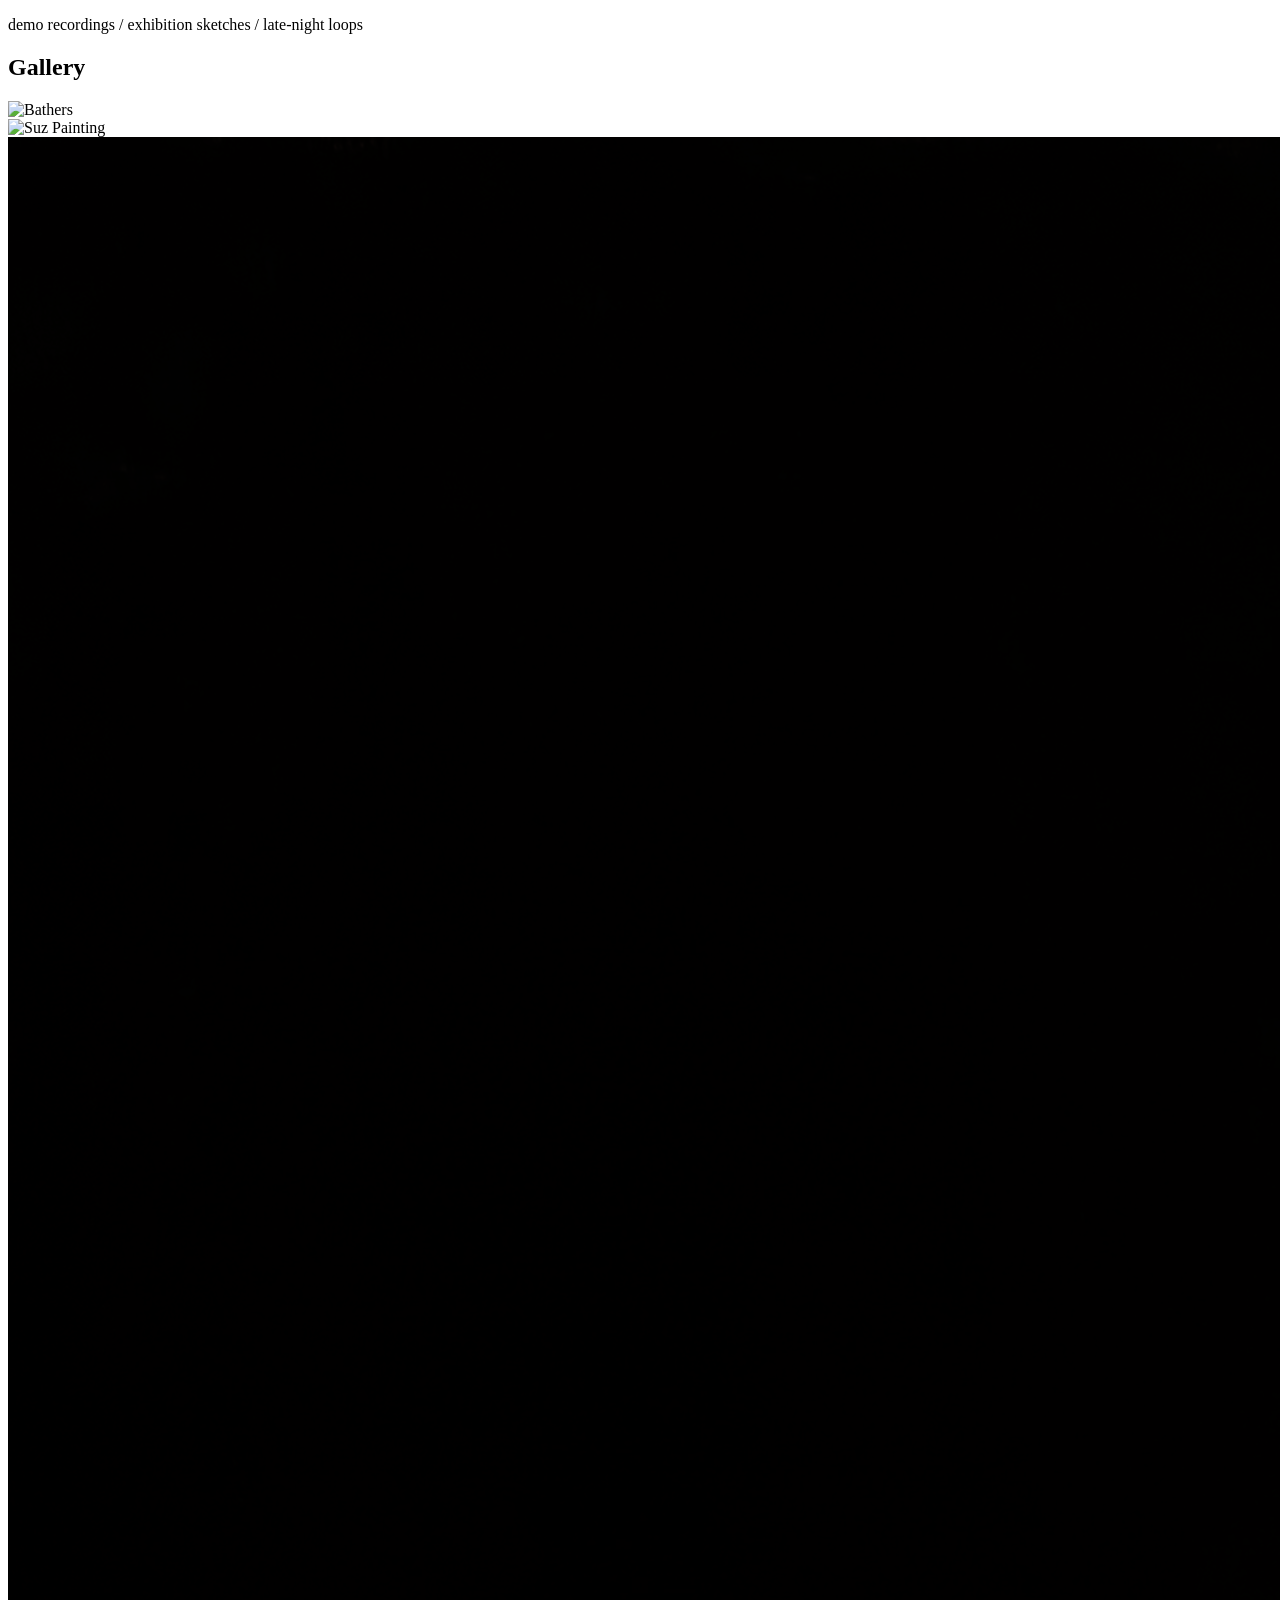
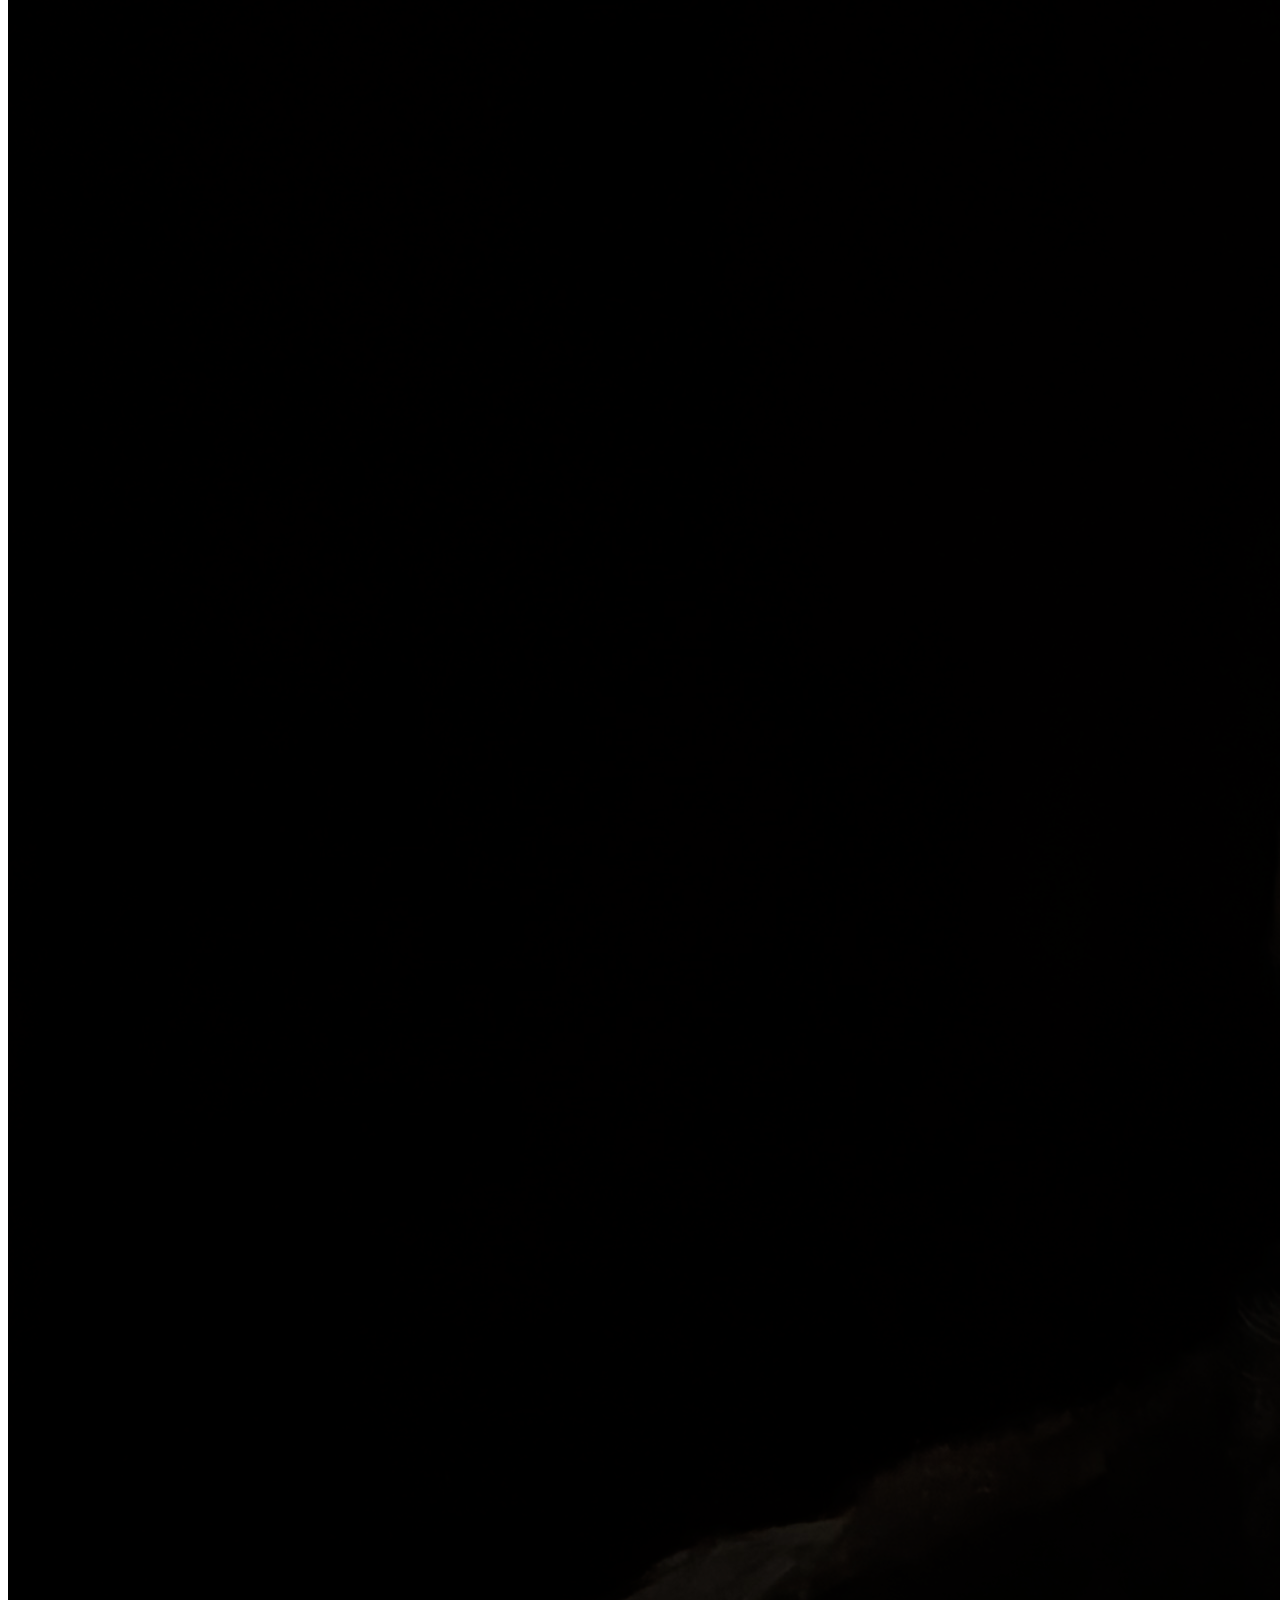
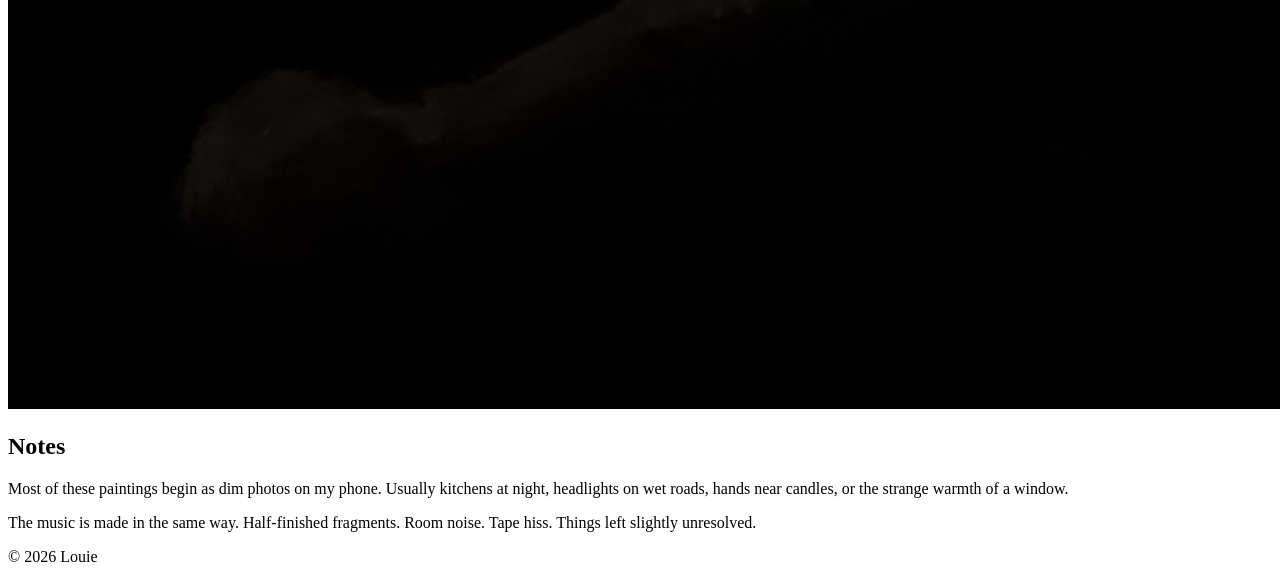
==== commit 4f06804f: "reverting changes" ====
--- a/index.html
+++ b/index.html
@@ -1,229 +1,61 @@
-<!DOCTYPE HTML>
-<!--
-	Massively by HTML5 UP
-	html5up.net | @ajlkn
-	Free for personal and commercial use under the CCA 3.0 license (html5up.net/license)
--->
-<html>
-	<head>
-		<title>Louis.A</title>
-		<meta charset="utf-8" />
-		<meta name="viewport" content="width=device-width, initial-scale=1, user-scalable=no" />
-		<link rel="stylesheet" href="assets/css/main.css" />
-		<noscript><link rel="stylesheet" href="assets/css/noscript.css" /></noscript>
-	</head>
-	<body class="is-preload">
-
-		<!-- Wrapper -->
-			<div id="wrapper" class="fade-in">
-
-				<!-- Intro -->
-					<div id="intro">
-						<h1>This is<br />
-						Massively</h1>
-						<p>A free, fully responsive HTML5 + CSS3 site template designed by <a href="https://twitter.com/ajlkn">@ajlkn</a> for <a href="https://html5up.net">HTML5 UP</a><br />
-						and released for free under the <a href="https://html5up.net/license">Creative Commons license</a>.</p>
-						<ul class="actions">
-							<li><a href="#header" class="button icon solid solo fa-arrow-down scrolly">Continue</a></li>
-						</ul>
-					</div>
-
-				<!-- Header -->
-					<header id="header">
-						<a href="index.html" class="logo">Massively</a>
-					</header>
-
-				<!-- Nav -->
-					<nav id="nav">
-						<ul class="links">
-							<li class="active"><a href="index.html">This is Massively</a></li>
-							<li><a href="generic.html">Generic Page</a></li>
-							<li><a href="elements.html">Elements Reference</a></li>
-						</ul>
-						<ul class="icons">
-							<li><a href="#" class="icon brands fa-twitter"><span class="label">Twitter</span></a></li>
-							<li><a href="#" class="icon brands fa-facebook-f"><span class="label">Facebook</span></a></li>
-							<li><a href="#" class="icon brands fa-instagram"><span class="label">Instagram</span></a></li>
-							<li><a href="#" class="icon brands fa-github"><span class="label">GitHub</span></a></li>
-						</ul>
-					</nav>
-
-				<!-- Main -->
-					<div id="main">
-
-						<!-- Featured Post -->
-							<article class="post featured">
-								<header class="major">
-									<span class="date">April 25, 2017</span>
-									<h2><a href="#">And this is a<br />
-									massive headline</a></h2>
-									<p>Aenean ornare velit lacus varius enim ullamcorper proin aliquam<br />
-									facilisis ante sed etiam magna interdum congue. Lorem ipsum dolor<br />
-									amet nullam sed etiam veroeros.</p>
-								</header>
-								<a href="#" class="image main"><img src="images/pic01.jpg" alt="" /></a>
-								<ul class="actions special">
-									<li><a href="#" class="button large">Full Story</a></li>
-								</ul>
-							</article>
-
-						<!-- Posts -->
-							<section class="posts">
-								<article>
-									<header>
-										<span class="date">April 24, 2017</span>
-										<h2><a href="#">Sed magna<br />
-										ipsum faucibus</a></h2>
-									</header>
-									<a href="#" class="image fit"><img src="images/pic02.jpg" alt="" /></a>
-									<p>Donec eget ex magna. Interdum et malesuada fames ac ante ipsum primis in faucibus. Pellentesque venenatis dolor imperdiet dolor mattis sagittis magna etiam.</p>
-									<ul class="actions special">
-										<li><a href="#" class="button">Full Story</a></li>
-									</ul>
-								</article>
-								<article>
-									<header>
-										<span class="date">April 22, 2017</span>
-										<h2><a href="#">Primis eget<br />
-										imperdiet lorem</a></h2>
-									</header>
-									<a href="#" class="image fit"><img src="images/pic03.jpg" alt="" /></a>
-									<p>Donec eget ex magna. Interdum et malesuada fames ac ante ipsum primis in faucibus. Pellentesque venenatis dolor imperdiet dolor mattis sagittis magna etiam.</p>
-									<ul class="actions special">
-										<li><a href="#" class="button">Full Story</a></li>
-									</ul>
-								</article>
-								<article>
-									<header>
-										<span class="date">April 18, 2017</span>
-										<h2><a href="#">Ante mattis<br />
-										interdum dolor</a></h2>
-									</header>
-									<a href="#" class="image fit"><img src="images/pic04.jpg" alt="" /></a>
-									<p>Donec eget ex magna. Interdum et malesuada fames ac ante ipsum primis in faucibus. Pellentesque venenatis dolor imperdiet dolor mattis sagittis magna etiam.</p>
-									<ul class="actions special">
-										<li><a href="#" class="button">Full Story</a></li>
-									</ul>
-								</article>
-								<article>
-									<header>
-										<span class="date">April 14, 2017</span>
-										<h2><a href="#">Tempus sed<br />
-										nulla imperdiet</a></h2>
-									</header>
-									<a href="#" class="image fit"><img src="images/pic05.jpg" alt="" /></a>
-									<p>Donec eget ex magna. Interdum et malesuada fames ac ante ipsum primis in faucibus. Pellentesque venenatis dolor imperdiet dolor mattis sagittis magna etiam.</p>
-									<ul class="actions special">
-										<li><a href="#" class="button">Full Story</a></li>
-									</ul>
-								</article>
-								<article>
-									<header>
-										<span class="date">April 11, 2017</span>
-										<h2><a href="#">Odio magna<br />
-										sed consectetur</a></h2>
-									</header>
-									<a href="#" class="image fit"><img src="images/pic06.jpg" alt="" /></a>
-									<p>Donec eget ex magna. Interdum et malesuada fames ac ante ipsum primis in faucibus. Pellentesque venenatis dolor imperdiet dolor mattis sagittis magna etiam.</p>
-									<ul class="actions special">
-										<li><a href="#" class="button">Full Story</a></li>
-									</ul>
-								</article>
-								<article>
-									<header>
-										<span class="date">April 7, 2017</span>
-										<h2><a href="#">Augue lorem<br />
-										primis vestibulum</a></h2>
-									</header>
-									<a href="#" class="image fit"><img src="images/pic07.jpg" alt="" /></a>
-									<p>Donec eget ex magna. Interdum et malesuada fames ac ante ipsum primis in faucibus. Pellentesque venenatis dolor imperdiet dolor mattis sagittis magna etiam.</p>
-									<ul class="actions special">
-										<li><a href="#" class="button">Full Story</a></li>
-									</ul>
-								</article>
-							</section>
-
-						<!-- Footer -->
-							<footer>
-								<div class="pagination">
-									<!--<a href="#" class="previous">Prev</a>-->
-									<a href="#" class="page active">1</a>
-									<a href="#" class="page">2</a>
-									<a href="#" class="page">3</a>
-									<span class="extra">&hellip;</span>
-									<a href="#" class="page">8</a>
-									<a href="#" class="page">9</a>
-									<a href="#" class="page">10</a>
-									<a href="#" class="next">Next</a>
-								</div>
-							</footer>
-
-					</div>
-
-				<!-- Footer -->
-					<footer id="footer">
-						<section>
-							<form method="post" action="#">
-								<div class="fields">
-									<div class="field">
-										<label for="name">Name</label>
-										<input type="text" name="name" id="name" />
-									</div>
-									<div class="field">
-										<label for="email">Email</label>
-										<input type="text" name="email" id="email" />
-									</div>
-									<div class="field">
-										<label for="message">Message</label>
-										<textarea name="message" id="message" rows="3"></textarea>
-									</div>
-								</div>
-								<ul class="actions">
-									<li><input type="submit" value="Send Message" /></li>
-								</ul>
-							</form>
-						</section>
-						<section class="split contact">
-							<section class="alt">
-								<h3>Address</h3>
-								<p>1234 Somewhere Road #87257<br />
-								Nashville, TN 00000-0000</p>
-							</section>
-							<section>
-								<h3>Phone</h3>
-								<p><a href="#">(000) 000-0000</a></p>
-							</section>
-							<section>
-								<h3>Email</h3>
-								<p><a href="#">info@untitled.tld</a></p>
-							</section>
-							<section>
-								<h3>Social</h3>
-								<ul class="icons alt">
-									<li><a href="#" class="icon brands alt fa-twitter"><span class="label">Twitter</span></a></li>
-									<li><a href="#" class="icon brands alt fa-facebook-f"><span class="label">Facebook</span></a></li>
-									<li><a href="#" class="icon brands alt fa-instagram"><span class="label">Instagram</span></a></li>
-									<li><a href="#" class="icon brands alt fa-github"><span class="label">GitHub</span></a></li>
-								</ul>
-							</section>
-						</section>
-					</footer>
-
-				<!-- Copyright -->
-					<div id="copyright">
-						<ul><li>&copy; Untitled</li><li>Design: <a href="https://html5up.net">HTML5 UP</a></li></ul>
-					</div>
-
-			</div>
-
-		<!-- Scripts -->
-			<script src="assets/js/jquery.min.js"></script>
-			<script src="assets/js/jquery.scrollex.min.js"></script>
-			<script src="assets/js/jquery.scrolly.min.js"></script>
-			<script src="assets/js/browser.min.js"></script>
-			<script src="assets/js/breakpoints.min.js"></script>
-			<script src="assets/js/util.js"></script>
-			<script src="assets/js/main.js"></script>
-
-	</body>
-</html>+<!DOCTYPE html>
+
+      <p class="caption">
+        demo recordings / exhibition sketches / late-night loops
+      </p>
+    </div>
+  </section>
+
+  <section class="gallery-section">
+    <div class="section-inner">
+      <h2>Gallery</h2>
+
+      <div class="gallery-grid">
+
+        <div class="gallery-item">
+          <img src="paintings/bathers.jpg" alt="Bathers">
+        </div>
+
+        <div class="gallery-item">
+          <img src="paintings/suzpainting.jpg" alt="Suz Painting">
+        </div>
+
+        <div class="gallery-item">
+          <img src="paintings/Archie.jpg" alt="Archie">
+        </div>
+
+      </div>
+    </div>
+  </section>
+
+  <section class="journal-section">
+    <div class="section-inner narrow">
+      <h2>Notes</h2>
+
+      <div class="journal-entry">
+        <p>
+          Most of these paintings begin as dim photos on my phone.
+          Usually kitchens at night, headlights on wet roads,
+          hands near candles, or the strange warmth of a window.
+        </p>
+      </div>
+
+      <div class="journal-entry">
+        <p>
+          The music is made in the same way.
+          Half-finished fragments. Room noise. Tape hiss.
+          Things left slightly unresolved.
+        </p>
+      </div>
+    </div>
+  </section>
+
+  <footer>
+    <p>
+      © 2026 Louie
+    </p>
+  </footer>
+
+  <script src="script.js"></script>
+</body>
+</html>
